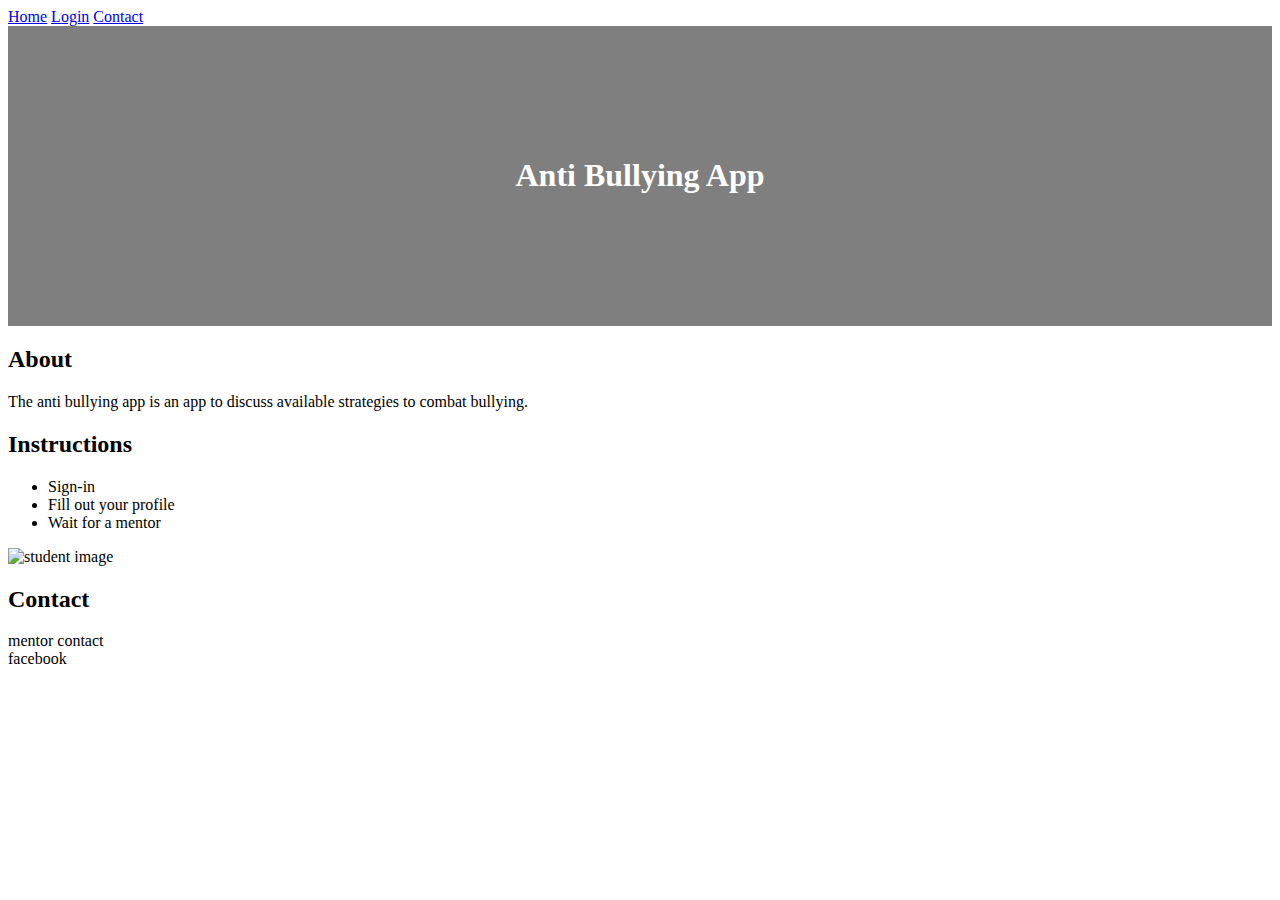
==== index.html @ ba165a05 "add hero image" ====
<!DOCTYPE html>
<html lang="en">
<head>
    <meta charset="UTF-8">
    <meta http-equiv="X-UA-Compatible" content="IE=edge">
    <meta name="viewport" content="width=device-width, initial-scale=1.0">
    <link rel="stylesheet" href="landing_page.css">
    <title>Anti-Bullying</title>
</head>
<body>
    <div>
        <nav>
            <a href="#home">Home</a>
            <a href="#login">Login</a>
            <a href="#contact">Contact</a>        
        </nav>
        <div class="hero-image">
            <div class="hero-text">
                <h1>Anti Bullying App</h1>
            </div>
        </div>
        <article>
            <h2>About</h2>
            <p>
                The anti bullying app is an app to discuss available strategies to combat bullying.
            </p>
        </article>
        <section>
            <h2>Instructions</h2>
            <ul>
                <li>Sign-in</li>    
                <li>Fill out your profile</li>
                <li>Wait for a mentor</li>
            </ul>
            <img src="/kid_image" alt="student image">
            <h2>Contact</h2>
            <section>
                <div>mentor contact</div>
                <div>facebook</div>
            </section>
        </section>
    </div>
</body>
</html>
---- landing_page.css ----
.hero-image {
        background-image: linear-gradient(rgba(0, 0, 0,0.5), rgba(0, 0, 0,0.5)),url('https://via.placeholder.com/1000x300.JPG');
        height: 300px;
        background-position: center;
        background-repeat: no-repeat;
        background-size: cover;
        position: relative;
    }
    .hero-text {
        text-align: center;
        position: absolute;
        top: 50%;
        left: 50%;
        transform: translate(-50%, -50%);
        color: white;
    }
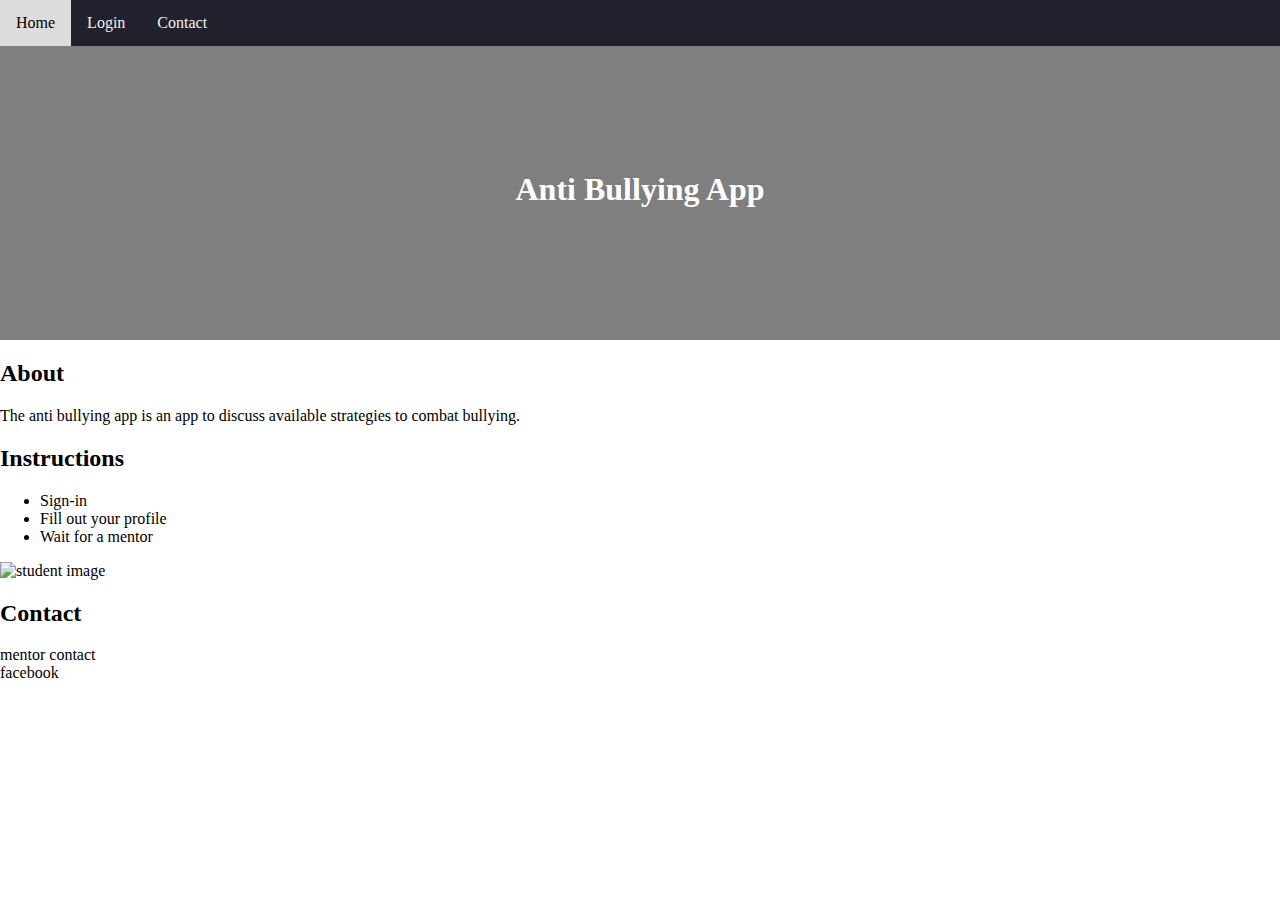
==== commit 4c587032: "add navbar code" ====
--- a/index.html
+++ b/index.html
@@ -8,12 +8,12 @@
     <title>Anti-Bullying</title>
 </head>
 <body>
-    <div>
-        <nav>
+        <nav class="navbar">
             <a href="#home">Home</a>
             <a href="#login">Login</a>
             <a href="#contact">Contact</a>        
         </nav>
+    <div class="main">
         <div class="hero-image">
             <div class="hero-text">
                 <h1>Anti Bullying App</h1>
--- a/landing_page.css
+++ b/landing_page.css
@@ -1,4 +1,7 @@
-
+    body {
+        margin: 0;
+    }
+    
     .hero-image {
         background-image: linear-gradient(rgba(0, 0, 0,0.5), rgba(0, 0, 0,0.5)),url('https://via.placeholder.com/1000x300.JPG');
         height: 300px;
@@ -15,3 +18,27 @@
         transform: translate(-50%, -50%);
         color: white;
     }
+    .navbar{
+        z-index: 1;
+        background-color: rgb(33, 33, 46);
+        top: 0;
+        position: fixed;
+        width: 100%;
+        display: flex;
+    }
+
+    .navbar a {
+        display: block;
+        color: #f2f2f2;
+        padding: 14px 16px;
+        text-decoration: none;
+    }
+
+    .navbar a:hover {
+        background: #ddd;
+        color: black;
+    }
+
+    .main {
+        margin-top: 40px;
+    }
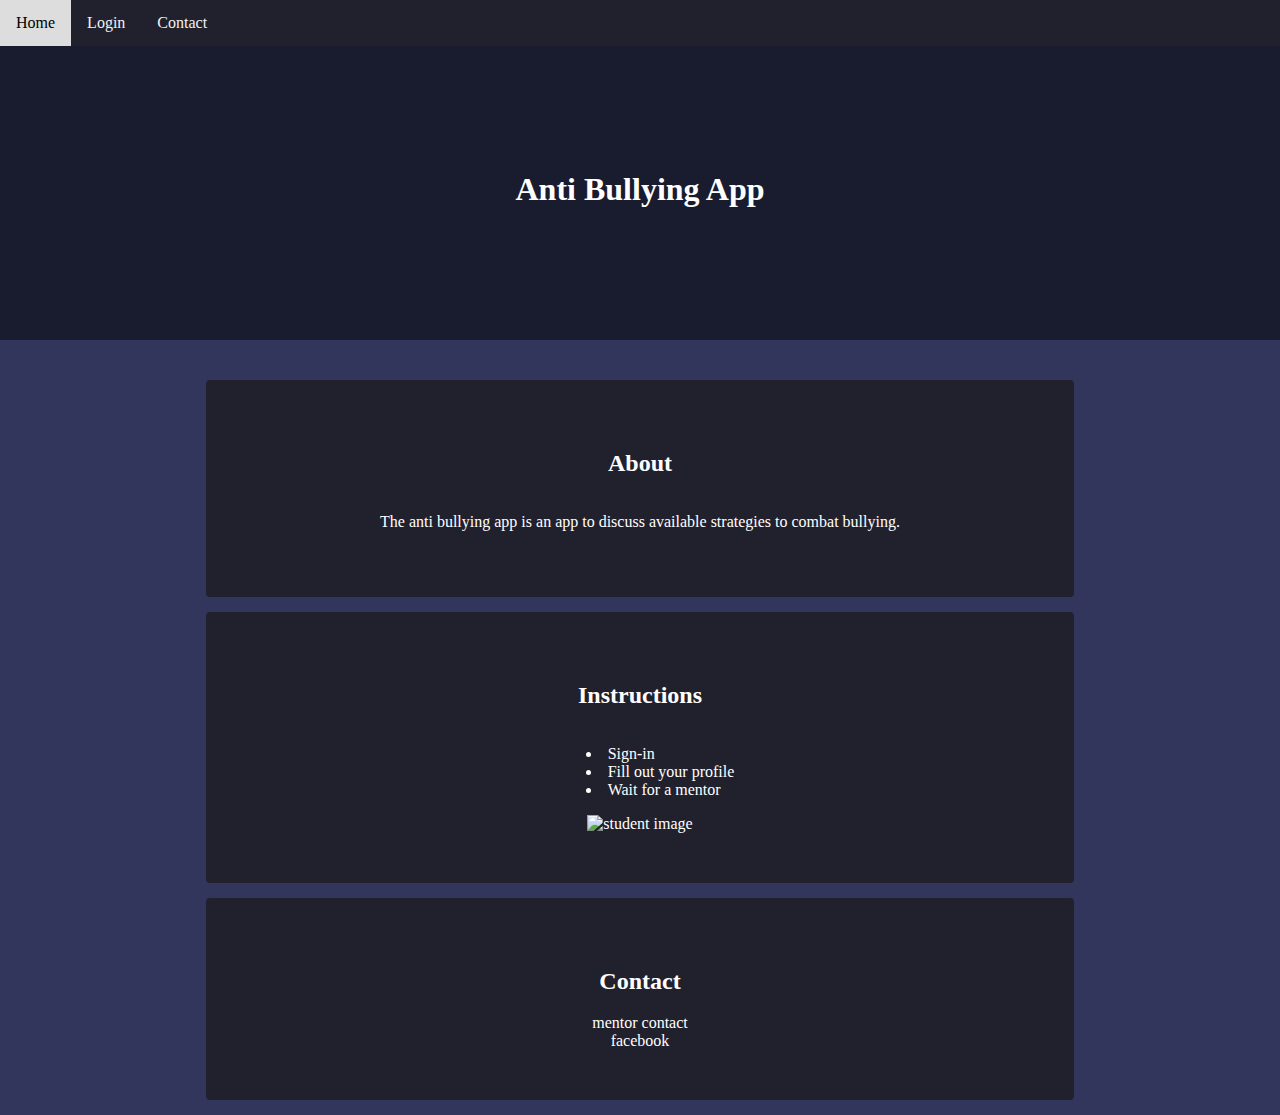
==== commit c1413d1d: "add panels and text centering" ====
--- a/index.html
+++ b/index.html
@@ -19,26 +19,28 @@
                 <h1>Anti Bullying App</h1>
             </div>
         </div>
-        <article>
-            <h2>About</h2>
-            <p>
-                The anti bullying app is an app to discuss available strategies to combat bullying.
-            </p>
-        </article>
-        <section>
-            <h2>Instructions</h2>
-            <ul>
-                <li>Sign-in</li>    
-                <li>Fill out your profile</li>
-                <li>Wait for a mentor</li>
-            </ul>
-            <img src="/kid_image" alt="student image">
-            <h2>Contact</h2>
+        <div class="content">
+            <article>
+                <h2 style="text-align: center">About</h2>
+                <p>
+                    The anti bullying app is an app to discuss available strategies to combat bullying.
+                </p>
+            </article>
             <section>
+                <h2>Instructions</h2>
+                <ul>
+                    <li>Sign-in</li>    
+                    <li>Fill out your profile</li>
+                    <li>Wait for a mentor</li>
+                </ul>
+                <img src="/kid_image" alt="student image">
+            </section>
+            <section>
+                <h2>Contact</h2>
                 <div>mentor contact</div>
                 <div>facebook</div>
             </section>
-        </section>
+        </div>
     </div>
 </body>
 </html>
--- a/landing_page.css
+++ b/landing_page.css
@@ -1,5 +1,30 @@
     body {
         margin: 0;
+        background-color: #32365c;
+    }
+
+    ul li {
+        list-style-position: inside;
+    }
+
+    article, section {
+        display: flex;
+        flex-direction: column;
+        align-items: center;
+        color: white;
+        width: 60%;
+        padding: 50px;
+        background-color: rgb(33, 33, 46);
+        border-radius: 4px;
+        margin-top: 15px;
+    }
+
+    article:first-child {
+        margin-top: 40px;
+    }
+
+    section:last-child {
+        margin-bottom: 15px;
     }
     
     .hero-image {
@@ -41,4 +66,11 @@
 
     .main {
         margin-top: 40px;
+ 
     }
+
+    .content {
+        display: flex;
+        flex-direction: column;
+        align-items: center;
+    }
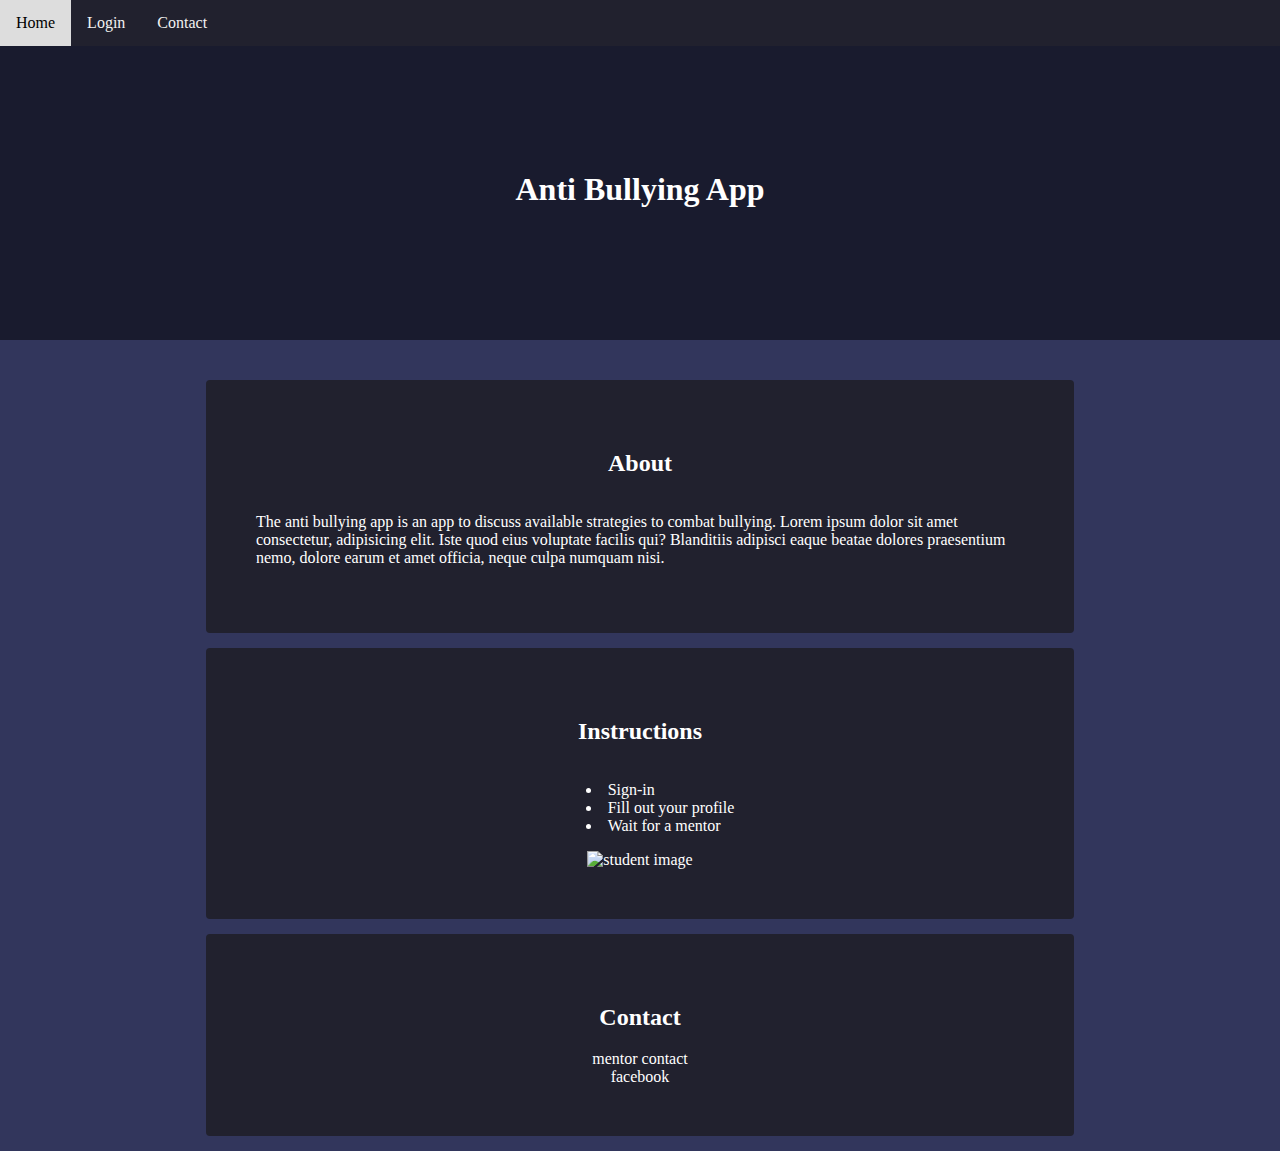
==== commit 3e8f4072: "add some dummy text to the about section" ====
--- a/index.html
+++ b/index.html
@@ -23,7 +23,7 @@
             <article>
                 <h2 style="text-align: center">About</h2>
                 <p>
-                    The anti bullying app is an app to discuss available strategies to combat bullying.
+                    The anti bullying app is an app to discuss available strategies to combat bullying. Lorem ipsum dolor sit amet consectetur, adipisicing elit. Iste quod eius voluptate facilis qui? Blanditiis adipisci eaque beatae dolores praesentium nemo, dolore earum et amet officia, neque culpa numquam nisi.
                 </p>
             </article>
             <section>
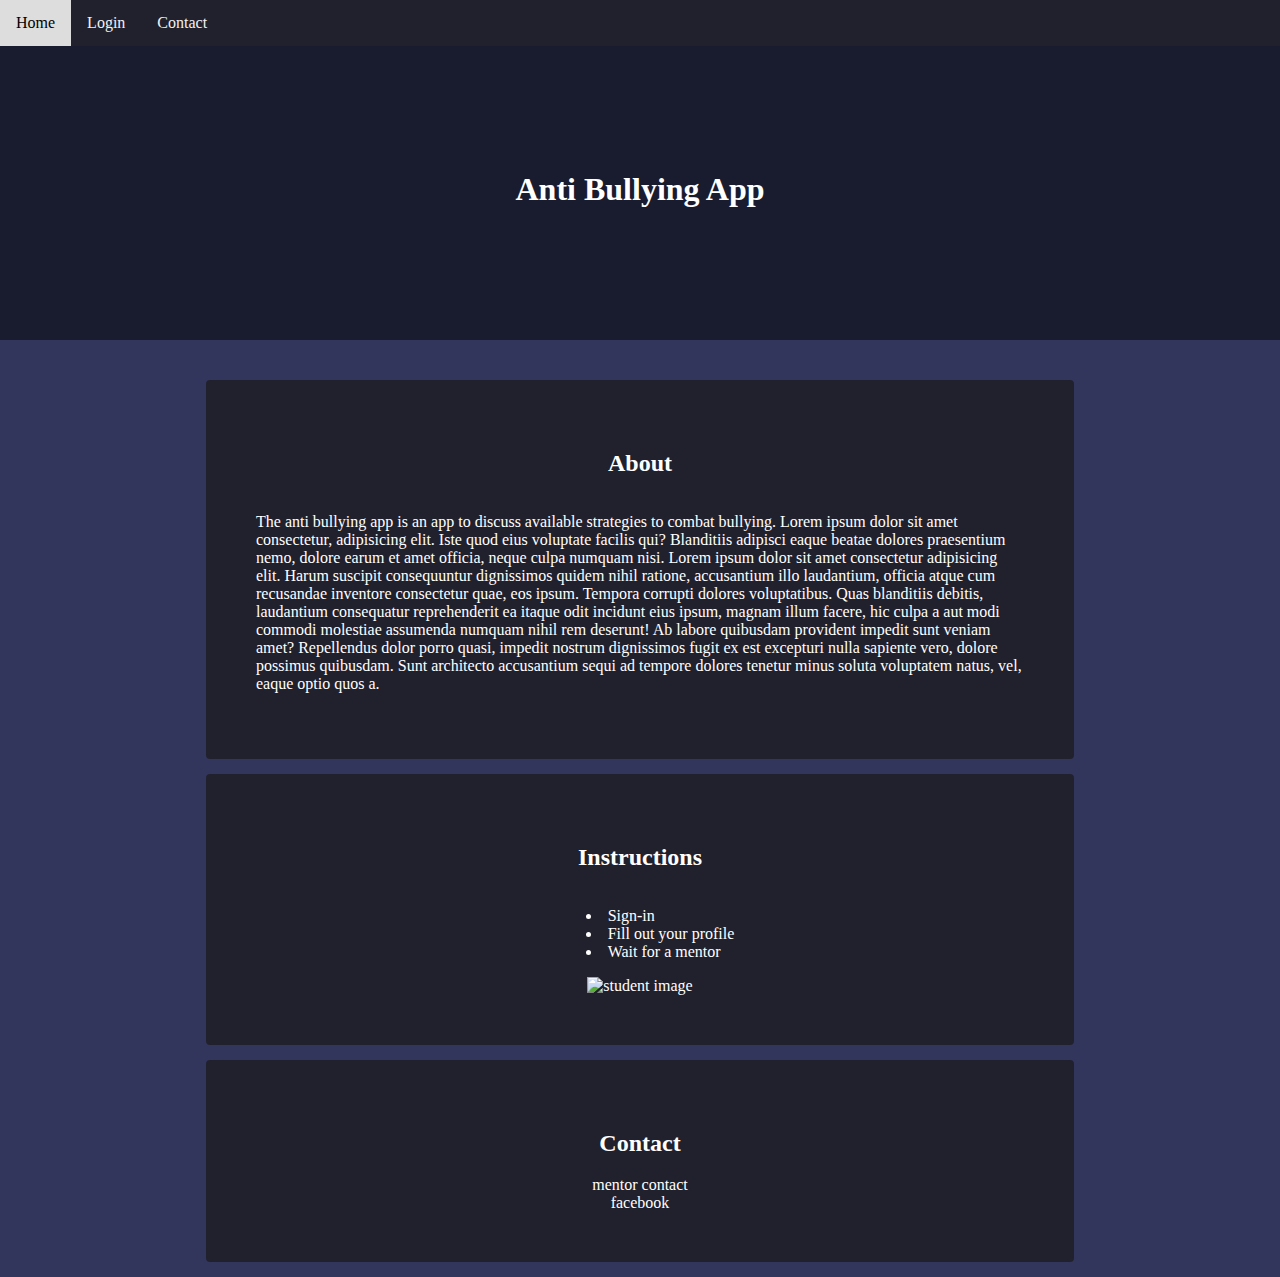
==== commit 68bfaed6: "add some dummy text to the about section" ====
--- a/index.html
+++ b/index.html
@@ -23,7 +23,7 @@
             <article>
                 <h2 style="text-align: center">About</h2>
                 <p>
-                    The anti bullying app is an app to discuss available strategies to combat bullying. Lorem ipsum dolor sit amet consectetur, adipisicing elit. Iste quod eius voluptate facilis qui? Blanditiis adipisci eaque beatae dolores praesentium nemo, dolore earum et amet officia, neque culpa numquam nisi.
+                    The anti bullying app is an app to discuss available strategies to combat bullying. Lorem ipsum dolor sit amet consectetur, adipisicing elit. Iste quod eius voluptate facilis qui? Blanditiis adipisci eaque beatae dolores praesentium nemo, dolore earum et amet officia, neque culpa numquam nisi. Lorem ipsum dolor sit amet consectetur adipisicing elit. Harum suscipit consequuntur dignissimos quidem nihil ratione, accusantium illo laudantium, officia atque cum recusandae inventore consectetur quae, eos ipsum. Tempora corrupti dolores voluptatibus. Quas blanditiis debitis, laudantium consequatur reprehenderit ea itaque odit incidunt eius ipsum, magnam illum facere, hic culpa a aut modi commodi molestiae assumenda numquam nihil rem deserunt! Ab labore quibusdam provident impedit sunt veniam amet? Repellendus dolor porro quasi, impedit nostrum dignissimos fugit ex est excepturi nulla sapiente vero, dolore possimus quibusdam. Sunt architecto accusantium sequi ad tempore dolores tenetur minus soluta voluptatem natus, vel, eaque optio quos a.
                 </p>
             </article>
             <section>
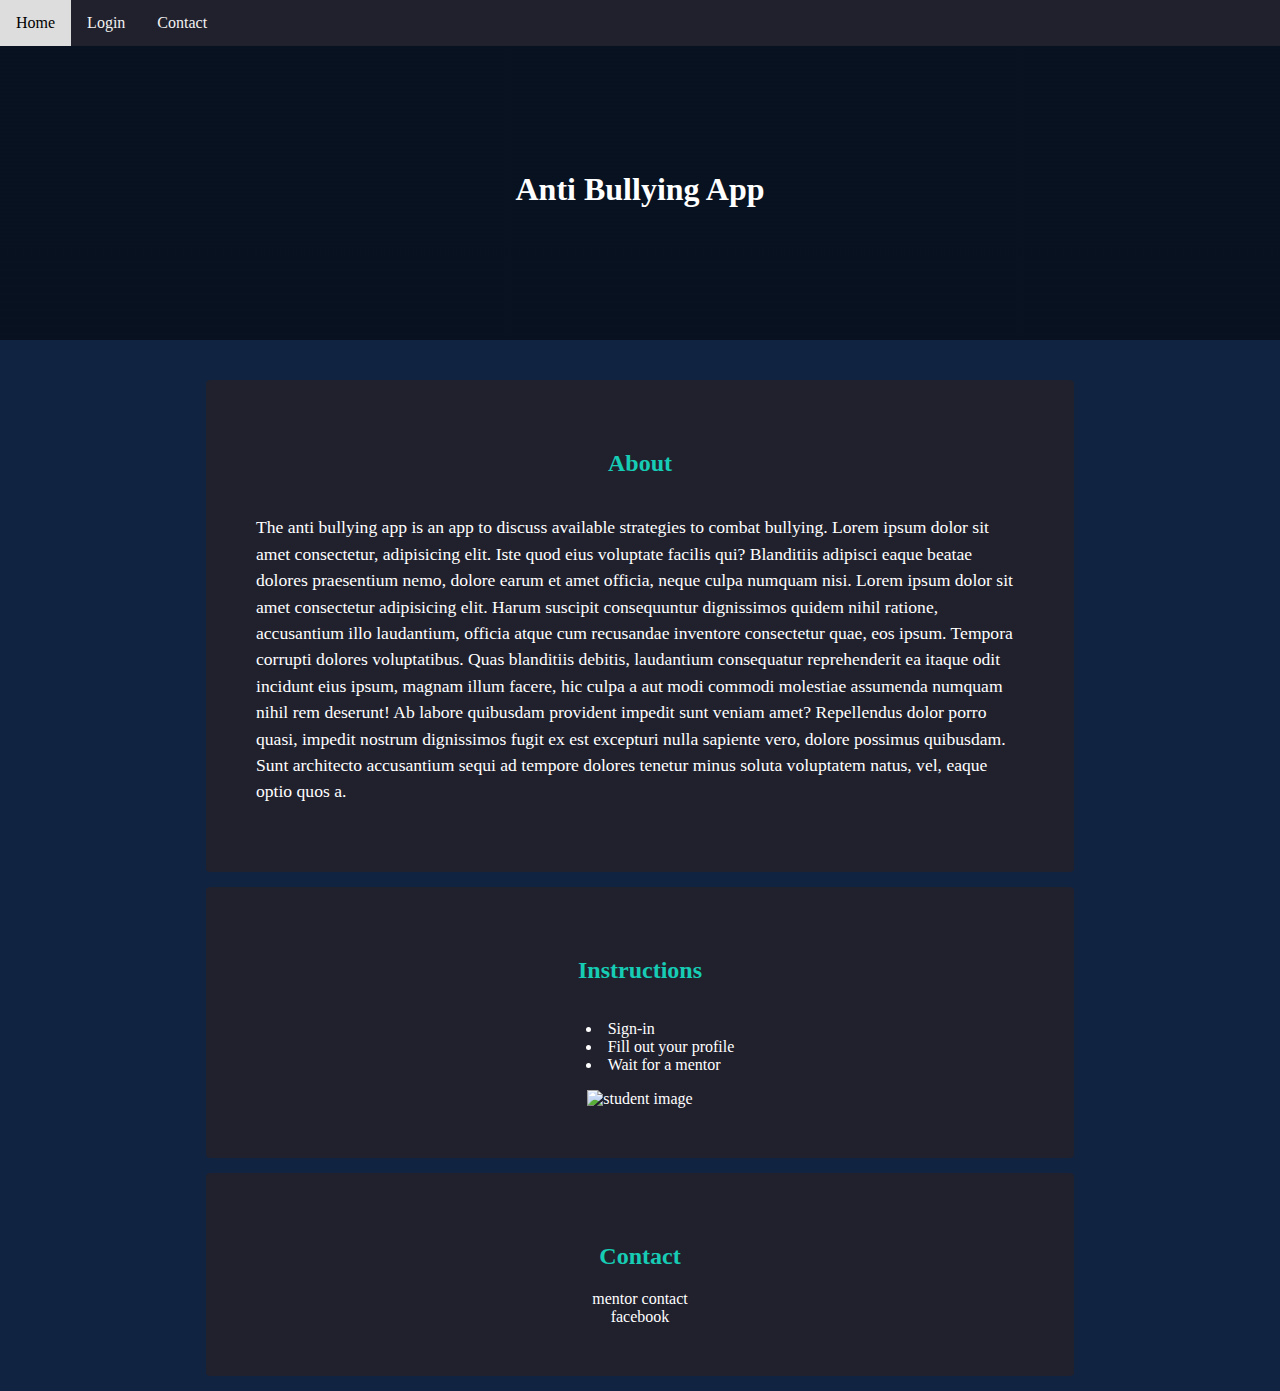
==== commit 6d0fb31d: "change font and background colors" ====
--- a/index.html
+++ b/index.html
@@ -21,13 +21,13 @@
         </div>
         <div class="content">
             <article>
-                <h2 style="text-align: center">About</h2>
+                <h2 class="title" style="text-align: center">About</h2>
                 <p>
                     The anti bullying app is an app to discuss available strategies to combat bullying. Lorem ipsum dolor sit amet consectetur, adipisicing elit. Iste quod eius voluptate facilis qui? Blanditiis adipisci eaque beatae dolores praesentium nemo, dolore earum et amet officia, neque culpa numquam nisi. Lorem ipsum dolor sit amet consectetur adipisicing elit. Harum suscipit consequuntur dignissimos quidem nihil ratione, accusantium illo laudantium, officia atque cum recusandae inventore consectetur quae, eos ipsum. Tempora corrupti dolores voluptatibus. Quas blanditiis debitis, laudantium consequatur reprehenderit ea itaque odit incidunt eius ipsum, magnam illum facere, hic culpa a aut modi commodi molestiae assumenda numquam nihil rem deserunt! Ab labore quibusdam provident impedit sunt veniam amet? Repellendus dolor porro quasi, impedit nostrum dignissimos fugit ex est excepturi nulla sapiente vero, dolore possimus quibusdam. Sunt architecto accusantium sequi ad tempore dolores tenetur minus soluta voluptatem natus, vel, eaque optio quos a.
                 </p>
             </article>
             <section>
-                <h2>Instructions</h2>
+                <h2 class="title">Instructions</h2>
                 <ul>
                     <li>Sign-in</li>    
                     <li>Fill out your profile</li>
@@ -36,7 +36,7 @@
                 <img src="/kid_image" alt="student image">
             </section>
             <section>
-                <h2>Contact</h2>
+                <h2 class="title">Contact</h2>
                 <div>mentor contact</div>
                 <div>facebook</div>
             </section>
--- a/landing_page.css
+++ b/landing_page.css
@@ -1,6 +1,16 @@
     body {
         margin: 0;
-        background-color: #32365c;
+        background-color:rgb(16, 35, 65);
+    }
+
+    p {
+        line-height: 1.5;
+        font-size:1.1em;
+    }
+
+    .title {
+        text-align: center;
+        color:#17ccb4;
     }
 
     ul li {
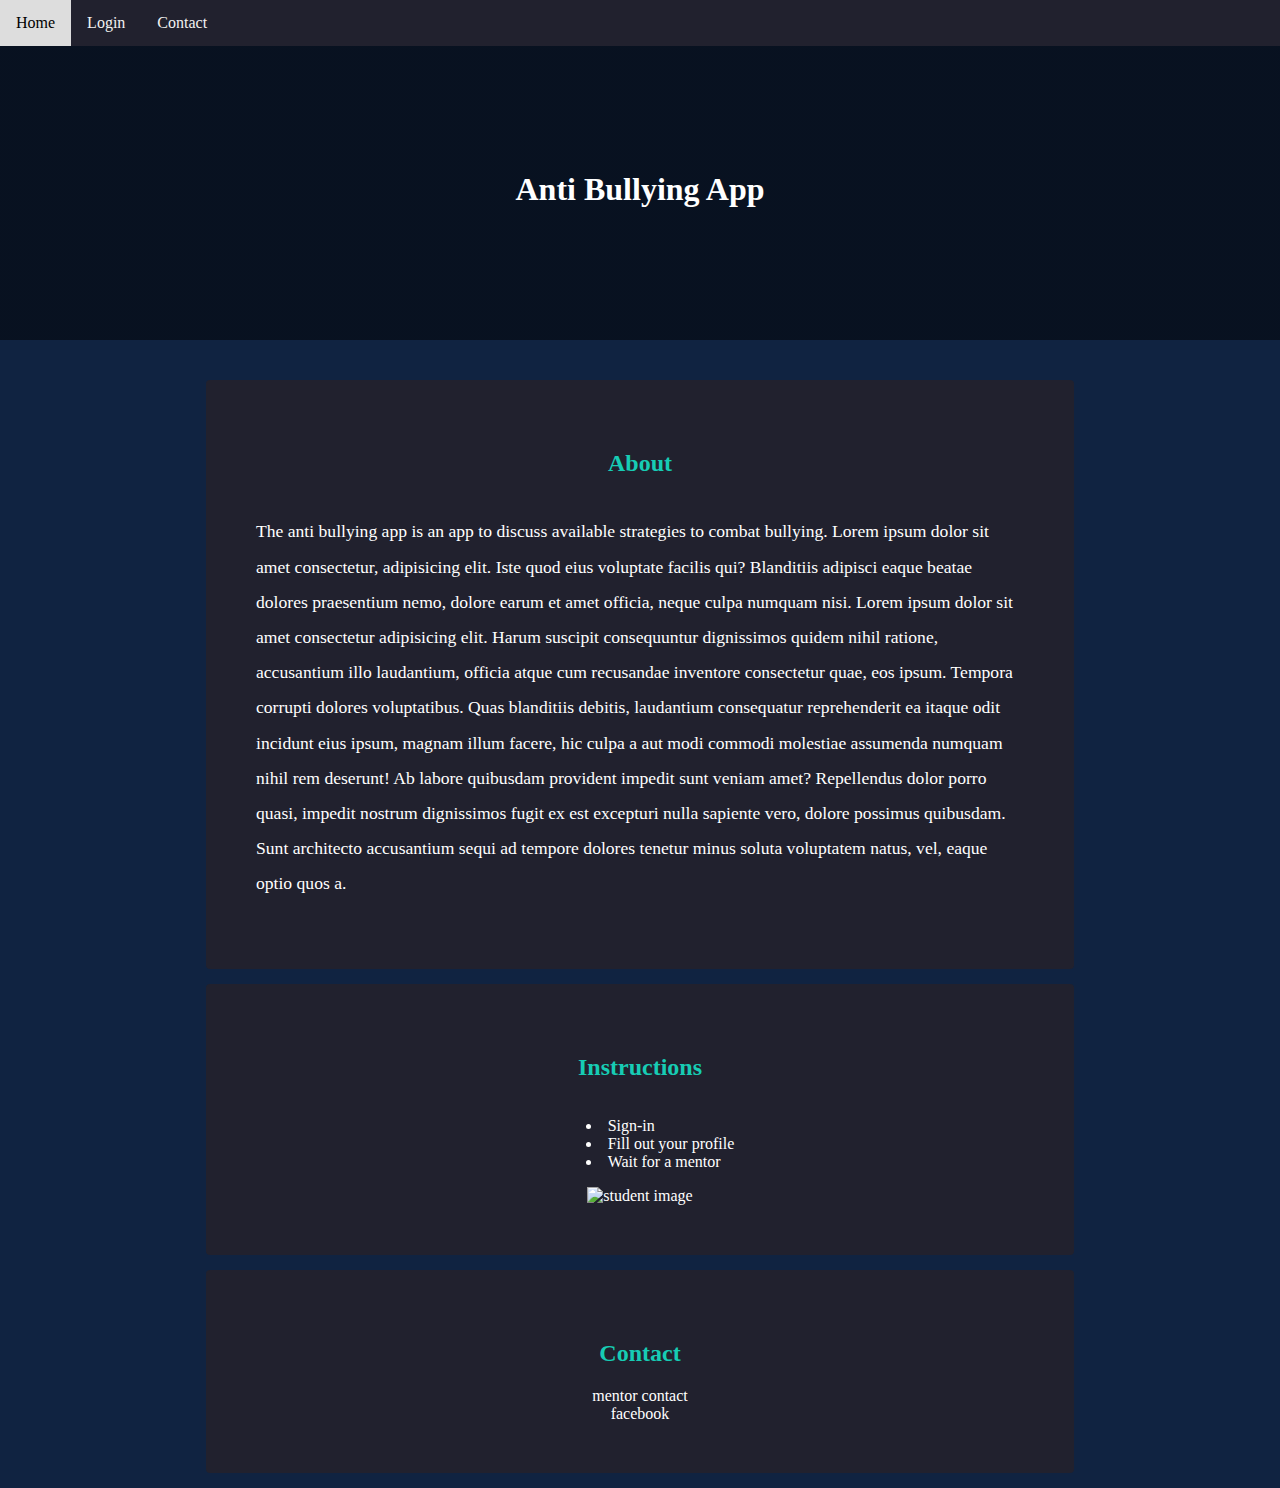
==== commit 9ed10432: "add sass to the main index page" ====
--- a/index.html
+++ b/index.html
@@ -5,6 +5,7 @@
     <meta http-equiv="X-UA-Compatible" content="IE=edge">
     <meta name="viewport" content="width=device-width, initial-scale=1.0">
     <link rel="stylesheet" href="landing_page.css">
+    <link rel="stylesheet" href="style.css">
     <title>Anti-Bullying</title>
 </head>
 <body>
--- a/landing_page.css
+++ b/landing_page.css
@@ -4,7 +4,7 @@
     }
 
     p {
-        line-height: 1.5;
+        line-height: 2;
         font-size:1.1em;
     }
 
@@ -53,26 +53,6 @@
         transform: translate(-50%, -50%);
         color: white;
     }
-    .navbar{
-        z-index: 1;
-        background-color: rgb(33, 33, 46);
-        top: 0;
-        position: fixed;
-        width: 100%;
-        display: flex;
-    }
-
-    .navbar a {
-        display: block;
-        color: #f2f2f2;
-        padding: 14px 16px;
-        text-decoration: none;
-    }
-
-    .navbar a:hover {
-        background: #ddd;
-        color: black;
-    }
 
     .main {
         margin-top: 40px;
--- a/style.css
+++ b/style.css
@@ -0,0 +1,23 @@
+.navbar {
+  z-index: 1;
+  background-color: #21212e;
+  top: 0;
+  position: fixed;
+  width: 100%;
+  display: -webkit-box;
+  display: -ms-flexbox;
+  display: flex;
+}
+
+.navbar a {
+  display: block;
+  color: #f2f2f2;
+  padding: 14px 16px;
+  text-decoration: none;
+}
+
+.navbar a:hover {
+  background: #ddd;
+  color: black;
+}
+/*# sourceMappingURL=style.css.map */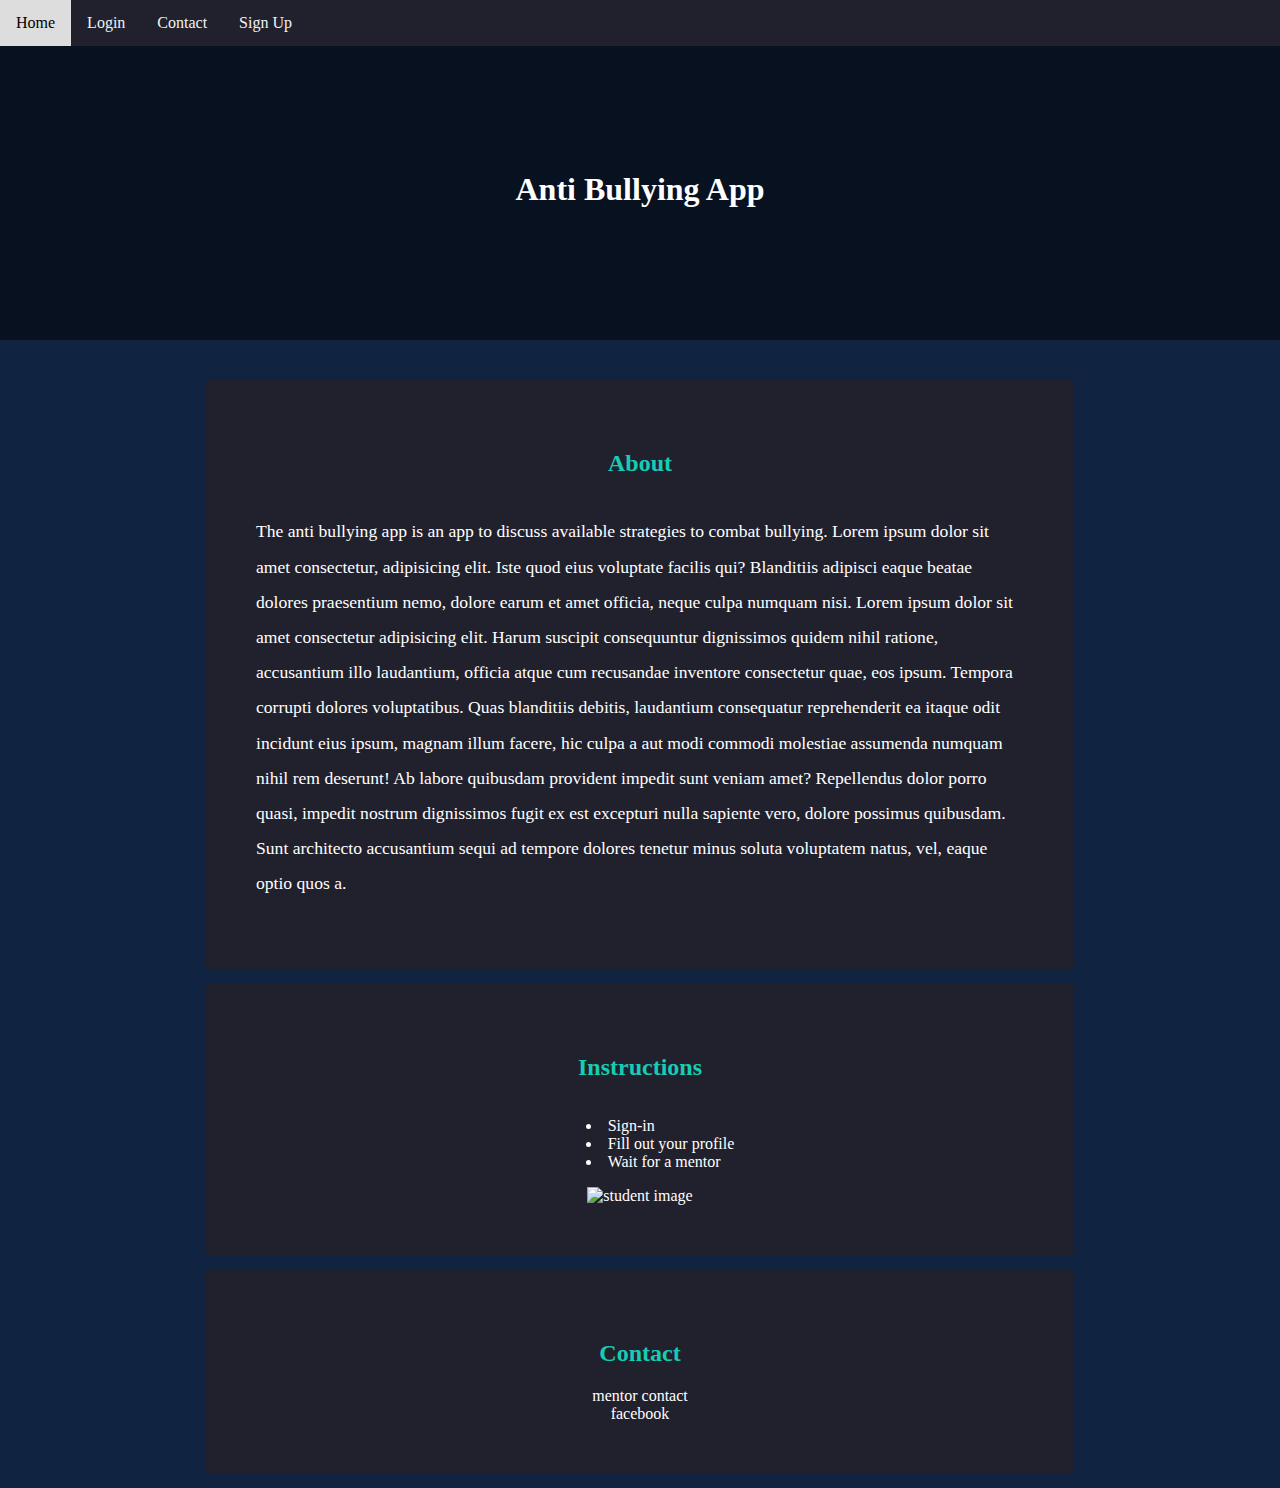
==== commit 625bc132: "first commit" ====
--- a/index.html
+++ b/index.html
@@ -1,5 +1,6 @@
 <!DOCTYPE html>
 <html lang="en">
+
 <head>
     <meta charset="UTF-8">
     <meta http-equiv="X-UA-Compatible" content="IE=edge">
@@ -8,12 +9,14 @@
     <link rel="stylesheet" href="style.css">
     <title>Anti-Bullying</title>
 </head>
+
 <body>
-        <nav class="navbar">
-            <a href="#home">Home</a>
-            <a href="#login">Login</a>
-            <a href="#contact">Contact</a>        
-        </nav>
+    <nav class="navbar">
+        <a href="#home">Home</a>
+        <a href="#login">Login</a>
+        <a href="#contact">Contact</a>
+        <a href="#sign-up">Sign Up</a>
+    </nav>
     <div class="main">
         <div class="hero-image">
             <div class="hero-text">
@@ -24,13 +27,23 @@
             <article>
                 <h2 class="title" style="text-align: center">About</h2>
                 <p>
-                    The anti bullying app is an app to discuss available strategies to combat bullying. Lorem ipsum dolor sit amet consectetur, adipisicing elit. Iste quod eius voluptate facilis qui? Blanditiis adipisci eaque beatae dolores praesentium nemo, dolore earum et amet officia, neque culpa numquam nisi. Lorem ipsum dolor sit amet consectetur adipisicing elit. Harum suscipit consequuntur dignissimos quidem nihil ratione, accusantium illo laudantium, officia atque cum recusandae inventore consectetur quae, eos ipsum. Tempora corrupti dolores voluptatibus. Quas blanditiis debitis, laudantium consequatur reprehenderit ea itaque odit incidunt eius ipsum, magnam illum facere, hic culpa a aut modi commodi molestiae assumenda numquam nihil rem deserunt! Ab labore quibusdam provident impedit sunt veniam amet? Repellendus dolor porro quasi, impedit nostrum dignissimos fugit ex est excepturi nulla sapiente vero, dolore possimus quibusdam. Sunt architecto accusantium sequi ad tempore dolores tenetur minus soluta voluptatem natus, vel, eaque optio quos a.
+                    The anti bullying app is an app to discuss available strategies to combat bullying. Lorem ipsum
+                    dolor sit amet consectetur, adipisicing elit. Iste quod eius voluptate facilis qui? Blanditiis
+                    adipisci eaque beatae dolores praesentium nemo, dolore earum et amet officia, neque culpa numquam
+                    nisi. Lorem ipsum dolor sit amet consectetur adipisicing elit. Harum suscipit consequuntur
+                    dignissimos quidem nihil ratione, accusantium illo laudantium, officia atque cum recusandae
+                    inventore consectetur quae, eos ipsum. Tempora corrupti dolores voluptatibus. Quas blanditiis
+                    debitis, laudantium consequatur reprehenderit ea itaque odit incidunt eius ipsum, magnam illum
+                    facere, hic culpa a aut modi commodi molestiae assumenda numquam nihil rem deserunt! Ab labore
+                    quibusdam provident impedit sunt veniam amet? Repellendus dolor porro quasi, impedit nostrum
+                    dignissimos fugit ex est excepturi nulla sapiente vero, dolore possimus quibusdam. Sunt architecto
+                    accusantium sequi ad tempore dolores tenetur minus soluta voluptatem natus, vel, eaque optio quos a.
                 </p>
             </article>
             <section>
                 <h2 class="title">Instructions</h2>
                 <ul>
-                    <li>Sign-in</li>    
+                    <li>Sign-in</li>
                     <li>Fill out your profile</li>
                     <li>Wait for a mentor</li>
                 </ul>
@@ -44,5 +57,5 @@
         </div>
     </div>
 </body>
-</html>
-    +
+</html>